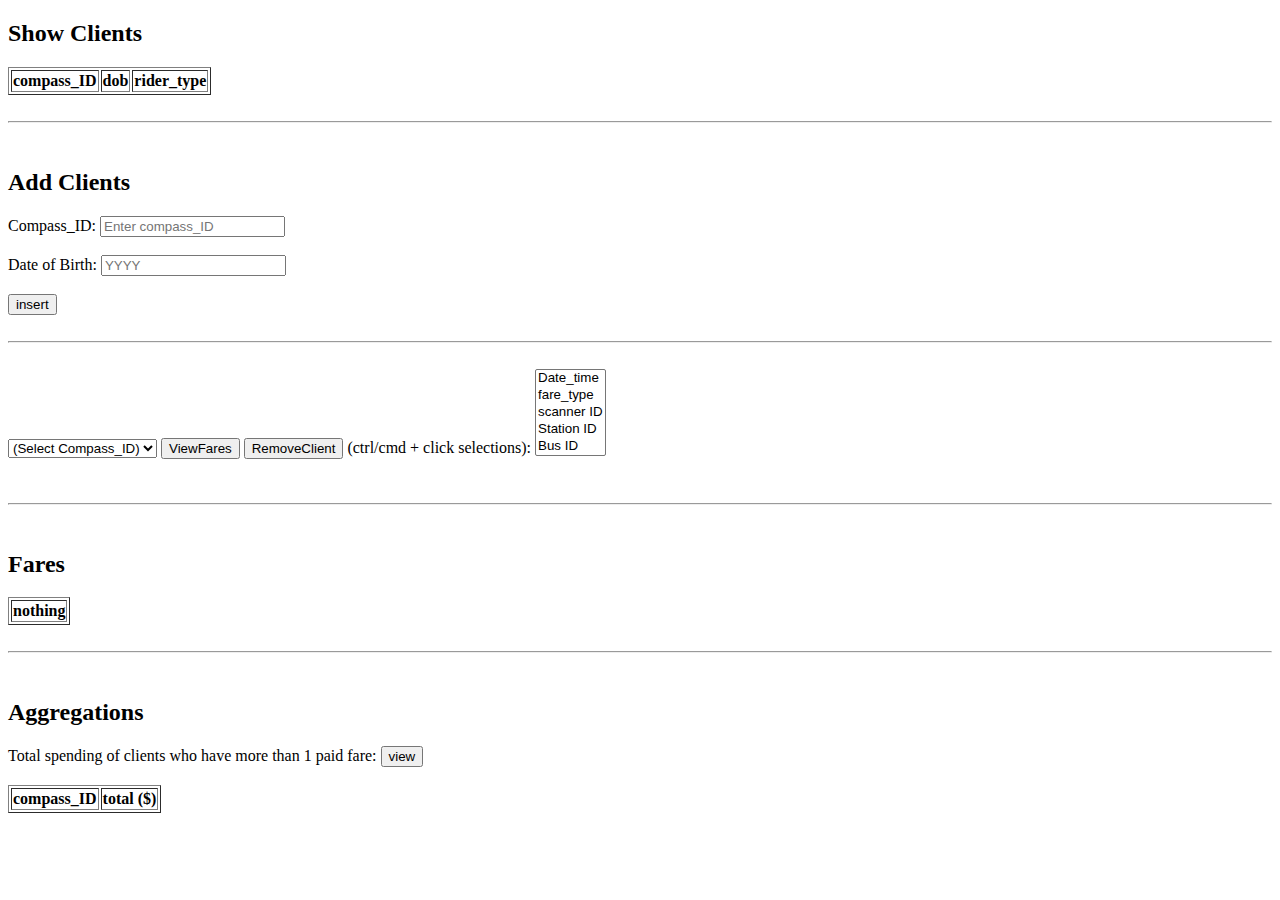
==== public/client_manager.html @ 5fc00a12 "finish all input query and one aggregation" ====
<!DOCTYPE html>
<html lang="en">
<head>
    <meta charset="UTF-8">
    <meta name="viewport" content="width=device-width, initial-scale=1.0">
    <title>Document</title>
</head>
<body>


    <h2>Show Clients</h2>
    <table id="clientTable" border="1">
        <thead>
            <tr>
                <th>compass_ID</th>
                <th>dob</th>
                <th>rider_type</th>
            </tr>
        </thead>
        <tbody>
        </tbody>
    </table>

    <br><hr><br> <!-- ========================================================================= -->

    <h2> Add Clients </h2>
    <form id="insertClientTable">
        Compass_ID: <input type="number" id="insertCompass_Id" placeholder="Enter compass_ID" required> <br><br>
        Date of Birth: <input type="number" id="insertDOB" placeholder="YYYY" required><br><br>
        <button type="submit"> insert </button> <br>
    </form>
    <div id="insertResultMsg"></div>

    <br><hr><br> <!-- ===================================================================== -->
    
    <select id="selectCompass_Id" required>
        <option value="" disabled selected>(Select Compass_ID)</option>
    </select>
    <button id="ViewFaresBtn" type="button">ViewFares</button>
        <button id="DeleteClientBtn" type="button">RemoveClient</button>
        <label for="projections">(ctrl/cmd + click selections):</label>
        <select id="projections" multiple size="5">
        <option value="date_time">Date_time</option>
        <option value="fare_type">fare_type</option>
        <option value="scan_id">scanner ID</option>
        <option value="stat_id">Station ID</option>
        <option value="bus_id">Bus ID</option>
        </select>
        <br><br>
    <br><hr><br> <!-- ===================================================================== -->

    <h2>Fares</h2>

    
    <table id="fareTable" border="1">
        <thead>
            <tr id="headerRow">
                <th>nothing</th>
            </tr>
        </thead>
        <tbody>
        </tbody>
    </table>








    <br><hr><br> <!-- ===================================================================== -->

    <h2>Aggregations</h2>

    Total spending of clients who have more than 1 paid fare: <button id="paymentTableBtn" type="button">view</button>
    <br><br>
    <table id="paymentTable" border="1">
        <thead>
            <tr>
                <th>compass_ID</th>
                <th>total ($)</th>
            </tr>
        </thead>
        <tbody>
        </tbody>
    </table>

    <script src="client_manager.js"></script>
    
</body>
</html>
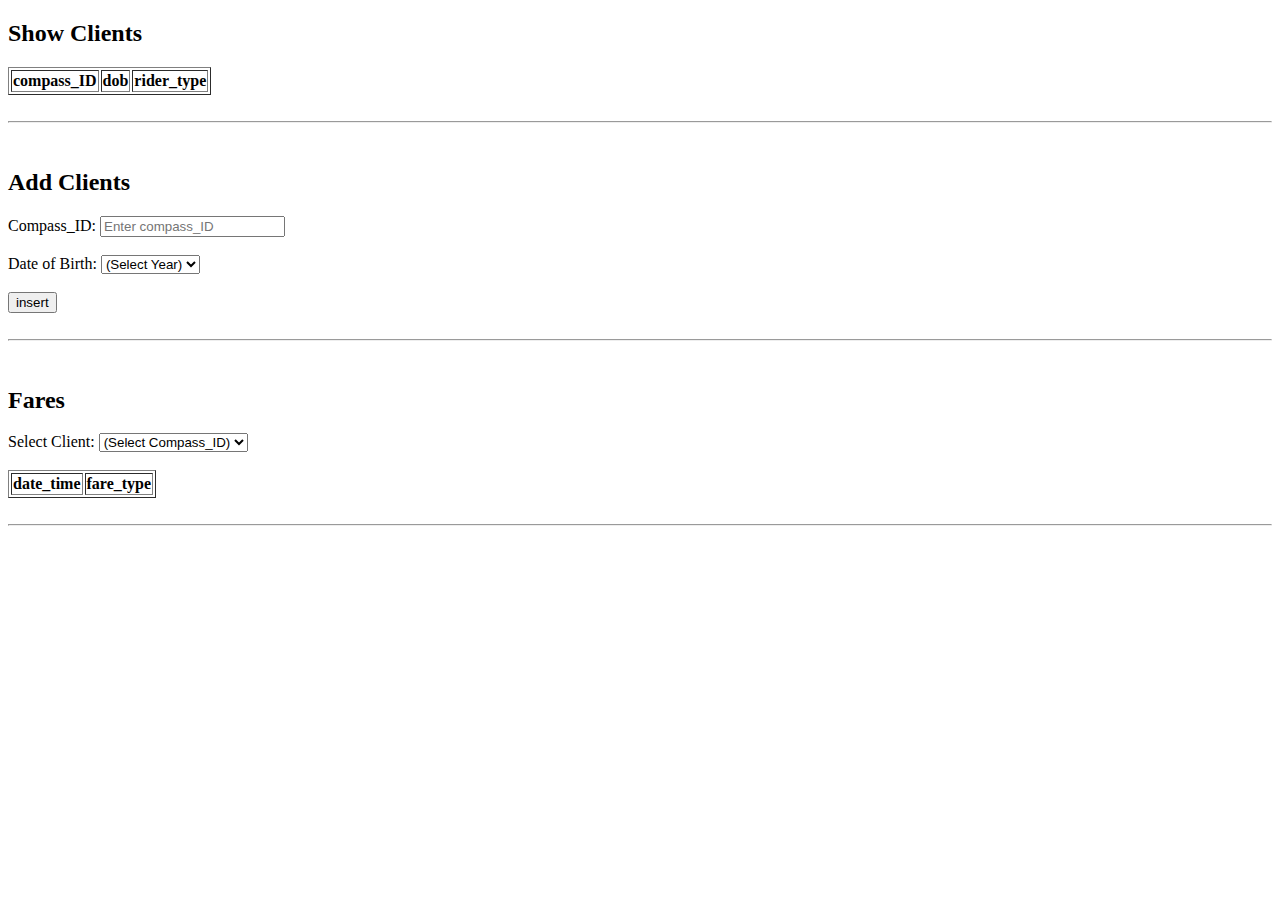
==== commit 571dc009: "routes manager page implementation" ====
--- a/public/client_manager.html
+++ b/public/client_manager.html
@@ -26,36 +26,26 @@
     <h2> Add Clients </h2>
     <form id="insertClientTable">
         Compass_ID: <input type="number" id="insertCompass_Id" placeholder="Enter compass_ID" required> <br><br>
-        Date of Birth: <input type="number" id="insertDOB" placeholder="YYYY" required><br><br>
+        Date of Birth: <select id="insertDOB" required>
+            <option value="" disabled selected>(Select Year)</option>
+        </select> <br><br>
+
         <button type="submit"> insert </button> <br>
     </form>
     <div id="insertResultMsg"></div>
 
     <br><hr><br> <!-- ===================================================================== -->
-    
-    <select id="selectCompass_Id" required>
-        <option value="" disabled selected>(Select Compass_ID)</option>
-    </select>
-    <button id="ViewFaresBtn" type="button">ViewFares</button>
-        <button id="DeleteClientBtn" type="button">RemoveClient</button>
-        <label for="projections">(ctrl/cmd + click selections):</label>
-        <select id="projections" multiple size="5">
-        <option value="date_time">Date_time</option>
-        <option value="fare_type">fare_type</option>
-        <option value="scan_id">scanner ID</option>
-        <option value="stat_id">Station ID</option>
-        <option value="bus_id">Bus ID</option>
-        </select>
-        <br><br>
-    <br><hr><br> <!-- ===================================================================== -->
 
     <h2>Fares</h2>
+    Select Client: <select id="selectCompass_Id" required>
+        <option value="" disabled selected>(Select Compass_ID)</option>
+    </select> <br><br>
 
-    
     <table id="fareTable" border="1">
         <thead>
-            <tr id="headerRow">
-                <th>nothing</th>
+            <tr>
+                <th>date_time</th>
+                <th>fare_type</th>
             </tr>
         </thead>
         <tbody>
@@ -66,27 +56,10 @@
 
 
 
-
-
-
     <br><hr><br> <!-- ===================================================================== -->
 
-    <h2>Aggregations</h2>
-
-    Total spending of clients who have more than 1 paid fare: <button id="paymentTableBtn" type="button">view</button>
-    <br><br>
-    <table id="paymentTable" border="1">
-        <thead>
-            <tr>
-                <th>compass_ID</th>
-                <th>total ($)</th>
-            </tr>
-        </thead>
-        <tbody>
-        </tbody>
-    </table>
 
     <script src="client_manager.js"></script>
     
 </body>
-</html>
+</html>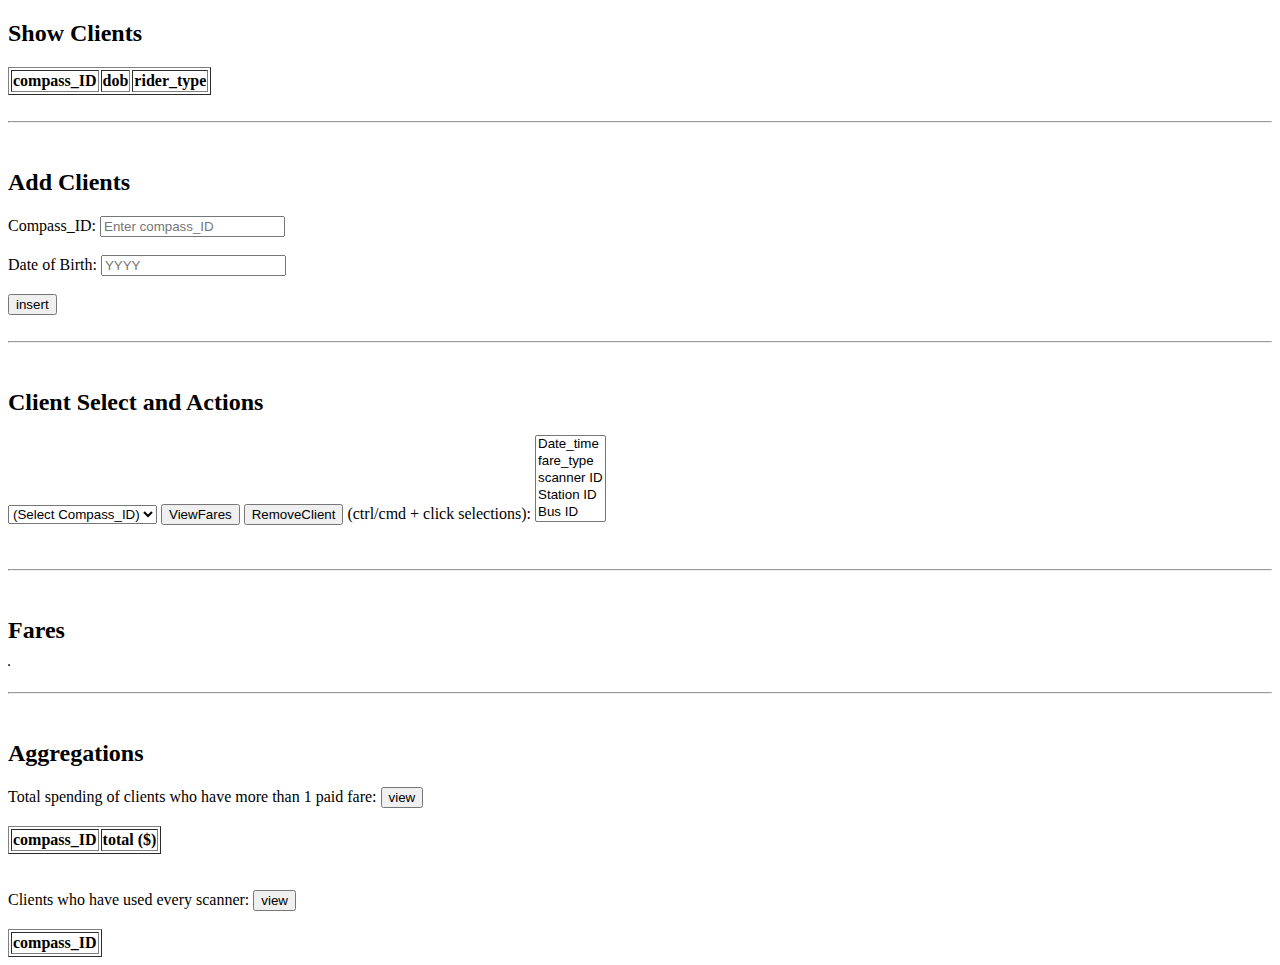
==== commit 6fbe3f41: "finish Rohan client page stuff" ====
--- a/public/client_manager.html
+++ b/public/client_manager.html
@@ -26,26 +26,36 @@
     <h2> Add Clients </h2>
     <form id="insertClientTable">
         Compass_ID: <input type="number" id="insertCompass_Id" placeholder="Enter compass_ID" required> <br><br>
-        Date of Birth: <select id="insertDOB" required>
-            <option value="" disabled selected>(Select Year)</option>
-        </select> <br><br>
-
+        Date of Birth: <input type="number" id="insertDOB" placeholder="YYYY" required><br><br>
         <button type="submit"> insert </button> <br>
     </form>
     <div id="insertResultMsg"></div>
 
     <br><hr><br> <!-- ===================================================================== -->
+    
+    <h2> Client Select and Actions </h2>
+    <select id="selectCompass_Id" required>
+        <option value="" disabled selected>(Select Compass_ID)</option>
+    </select>
+    <button id="ViewFaresBtn" type="button">ViewFares</button>
+        <button id="DeleteClientBtn" type="button">RemoveClient</button>
+        <label for="projections">(ctrl/cmd + click selections):</label>
+        <select id="projections" multiple size="5">
+        <option value="p1.date_time">Date_time</option>
+        <option value="fare_type">fare_type</option>
+        <option value="s.scan_id">scanner ID</option>
+        <option value="stat_id">Station ID</option>
+        <option value="bus_id">Bus ID</option>
+        </select>
+        <br><br>
+    <br><hr><br> <!-- ===================================================================== -->
 
     <h2>Fares</h2>
-    Select Client: <select id="selectCompass_Id" required>
-        <option value="" disabled selected>(Select Compass_ID)</option>
-    </select> <br><br>
 
+    
     <table id="fareTable" border="1">
         <thead>
-            <tr>
-                <th>date_time</th>
-                <th>fare_type</th>
+            <tr id="headerRow">
             </tr>
         </thead>
         <tbody>
@@ -56,10 +66,43 @@
 
 
 
+
+
+
     <br><hr><br> <!-- ===================================================================== -->
+
+    <h2>Aggregations</h2>
+
+    Total spending of clients who have more than 1 paid fare: <button id="paymentTableBtn" type="button">view</button>
+    <br><br>
+    <table id="paymentTable" border="1">
+        <thead>
+            <tr>
+                <th>compass_ID</th>
+                <th>total ($)</th>
+            </tr>
+        </thead>
+        <tbody>
+        </tbody>
+    </table>
+
+    <br><br>
+
+
+    Clients who have used every scanner: <button id="everyScannerTableBtn" type="button">view</button>
+    <br><br>
+    <table id="everyScannerTable" border="1">
+        <thead>
+            <tr>
+                <th>compass_ID</th>
+            </tr>
+        </thead>
+        <tbody>
+        </tbody>
+    </table>
 
 
     <script src="client_manager.js"></script>
     
 </body>
-</html>+</html>
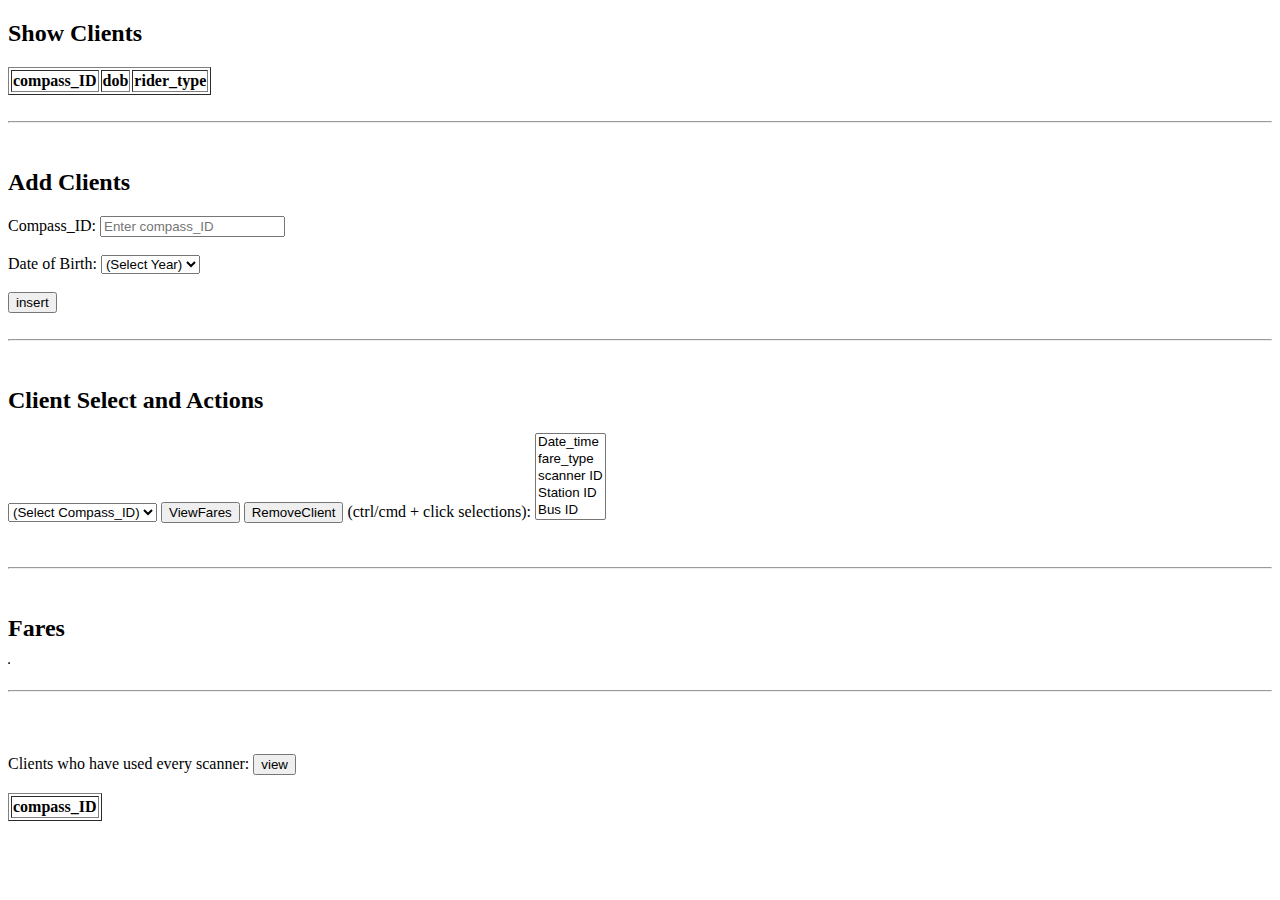
==== commit 6f57408f: "Merge branch 'main' into rohan" ====
--- a/public/client_manager.html
+++ b/public/client_manager.html
@@ -26,7 +26,10 @@
     <h2> Add Clients </h2>
     <form id="insertClientTable">
         Compass_ID: <input type="number" id="insertCompass_Id" placeholder="Enter compass_ID" required> <br><br>
-        Date of Birth: <input type="number" id="insertDOB" placeholder="YYYY" required><br><br>
+        Date of Birth: <select id="insertDOB" required>
+            <option value="" disabled selected>(Select Year)</option>
+        </select> <br><br>
+
         <button type="submit"> insert </button> <br>
     </form>
     <div id="insertResultMsg"></div>
@@ -52,7 +55,6 @@
 
     <h2>Fares</h2>
 
-    
     <table id="fareTable" border="1">
         <thead>
             <tr id="headerRow">
@@ -63,28 +65,8 @@
     </table>
 
 
-
-
-
-
-
-
     <br><hr><br> <!-- ===================================================================== -->
 
-    <h2>Aggregations</h2>
-
-    Total spending of clients who have more than 1 paid fare: <button id="paymentTableBtn" type="button">view</button>
-    <br><br>
-    <table id="paymentTable" border="1">
-        <thead>
-            <tr>
-                <th>compass_ID</th>
-                <th>total ($)</th>
-            </tr>
-        </thead>
-        <tbody>
-        </tbody>
-    </table>
 
     <br><br>
 
@@ -105,4 +87,4 @@
     <script src="client_manager.js"></script>
     
 </body>
-</html>
+</html>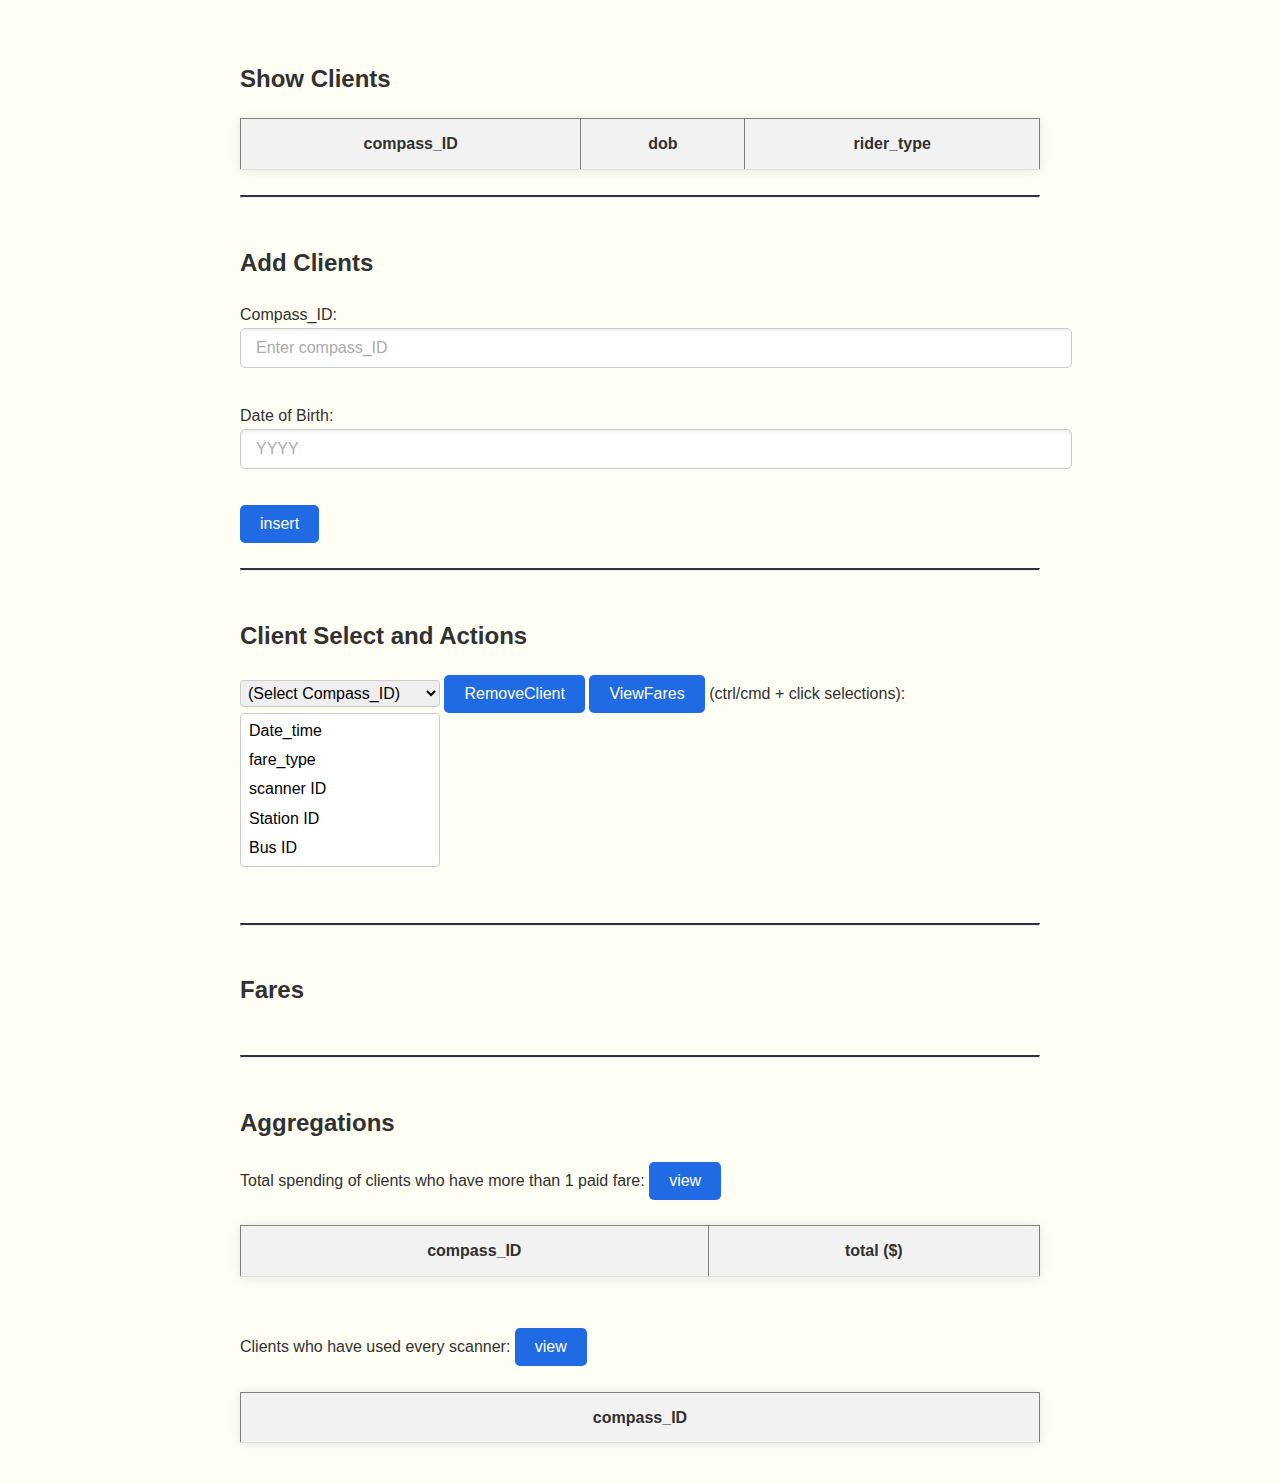
==== commit 06f4cf45: "added more to sql files" ====
--- a/public/client_manager.html
+++ b/public/client_manager.html
@@ -26,10 +26,7 @@
     <h2> Add Clients </h2>
     <form id="insertClientTable">
         Compass_ID: <input type="number" id="insertCompass_Id" placeholder="Enter compass_ID" required> <br><br>
-        Date of Birth: <select id="insertDOB" required>
-            <option value="" disabled selected>(Select Year)</option>
-        </select> <br><br>
-
+        Date of Birth: <input type="number" id="insertDOB" placeholder="YYYY" required><br><br>
         <button type="submit"> insert </button> <br>
     </form>
     <div id="insertResultMsg"></div>
@@ -40,8 +37,9 @@
     <select id="selectCompass_Id" required>
         <option value="" disabled selected>(Select Compass_ID)</option>
     </select>
+    <button id="DeleteClientBtn" type="button">RemoveClient</button>
     <button id="ViewFaresBtn" type="button">ViewFares</button>
-        <button id="DeleteClientBtn" type="button">RemoveClient</button>
+        
         <label for="projections">(ctrl/cmd + click selections):</label>
         <select id="projections" multiple size="5">
         <option value="p1.date_time">Date_time</option>
@@ -55,6 +53,7 @@
 
     <h2>Fares</h2>
 
+    
     <table id="fareTable" border="1">
         <thead>
             <tr id="headerRow">
@@ -65,8 +64,28 @@
     </table>
 
 
+
+
+
+
+
+
     <br><hr><br> <!-- ===================================================================== -->
 
+    <h2>Aggregations</h2>
+
+    Total spending of clients who have more than 1 paid fare: <button id="paymentTableBtn" type="button">view</button>
+    <br><br>
+    <table id="paymentTable" border="1">
+        <thead>
+            <tr>
+                <th>compass_ID</th>
+                <th>total ($)</th>
+            </tr>
+        </thead>
+        <tbody>
+        </tbody>
+    </table>
 
     <br><br>
 
@@ -85,6 +104,7 @@
 
 
     <script src="client_manager.js"></script>
+    <link rel="stylesheet" href="styles.css">  
     
 </body>
-</html>+</html>
--- a/public/styles.css
+++ b/public/styles.css
@@ -0,0 +1,100 @@
+/* GLOBAL STYLES */
+body {
+    font-family: -apple-system, BlinkMacSystemFont, "Segoe UI", Roboto, "Helvetica Neue", Arial, sans-serif;
+    padding: 40px;
+    max-width: 800px;
+    margin: auto;
+    line-height: 1.6;
+    background-color: #fffef5f9;
+    color: #313131;
+}
+
+hr {
+    border-top: 2px solid rgb(44, 51, 62);
+    margin: auto;
+}
+
+/* TABLE STYLES */
+table {
+    width: 100%;
+    border-collapse: collapse;
+    background-color: #fff;
+    box-shadow: 0 1px 12px rgba(0, 0, 0, 0.1);
+    border-radius: 5px;
+}
+
+th, td {
+    padding: 12px 15px;
+    border-bottom: 1px solid #ddd;
+}
+
+th {
+    background-color: #f2f2f2;
+    font-weight: bold;
+}
+
+tr:last-child td {
+    border-bottom: none;
+}
+
+tr:hover {
+    background-color: #f5f5f5;
+    cursor: pointer;
+}
+
+button {
+    background-color: rgb(32, 107, 227);
+    color: #fff;
+    padding: 10px 20px;
+    font-size: 16px;
+    border: none;
+    border-radius: 5px;
+    cursor: pointer;
+    transition: background-color 0.3s;
+    outline: none;
+}
+
+button:hover {
+    background-color: rgb(22, 87, 207);
+}
+
+button:active {
+    background-color: rgb(12, 67, 187);
+}
+
+/* INPUT STYLES */
+input, textarea {
+    width: 100%;
+    padding: 10px 15px;
+    font-size: 16px;
+    border: 1px solid #ccc;
+    border-radius: 5px;
+    background-color: #fff;
+    color: #333;
+    box-shadow: inset 0 1px 3px rgba(0, 0, 0, 0.1);
+    margin-bottom: 10px;
+}
+
+input::placeholder, textarea::placeholder {
+    color: #aaa;
+}
+
+/* OTHER STYLES */
+.loading-gif {
+    height: 1em;
+    vertical-align: middle;
+}
+
+    select {
+        width: 200px; /* Adjust width */
+        height: auto; /* Let the height be defined by size attribute */
+        font-size: 16px; /* Larger text for readability */
+        padding: 3px; /* Add padding for better usability */
+        border: 1px solid #ccc; /* Add border for clarity */
+        border-radius: 4px; /* Optional: rounded corners */
+    }
+
+    select option {
+        padding: 5px; /* Add padding to each option */
+    }
+
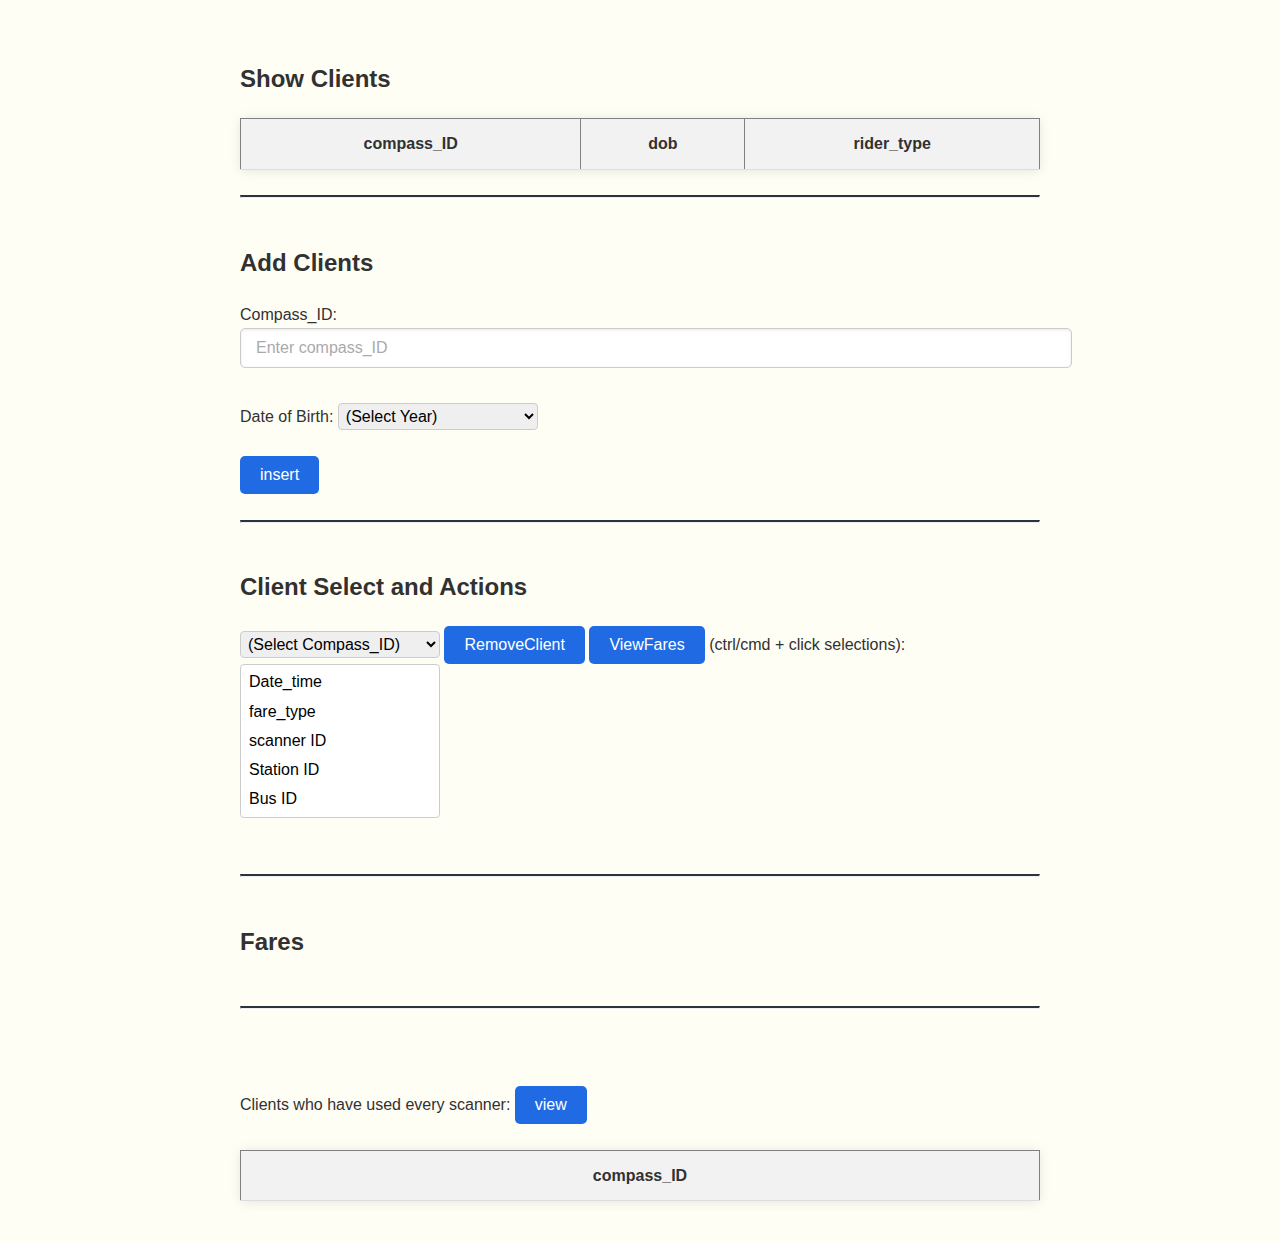
==== commit dd9838f1: "fixed merge conflicts" ====
--- a/public/client_manager.html
+++ b/public/client_manager.html
@@ -26,7 +26,10 @@
     <h2> Add Clients </h2>
     <form id="insertClientTable">
         Compass_ID: <input type="number" id="insertCompass_Id" placeholder="Enter compass_ID" required> <br><br>
-        Date of Birth: <input type="number" id="insertDOB" placeholder="YYYY" required><br><br>
+        Date of Birth: <select id="insertDOB" required>
+            <option value="" disabled selected>(Select Year)</option>
+        </select> <br><br>
+
         <button type="submit"> insert </button> <br>
     </form>
     <div id="insertResultMsg"></div>
@@ -53,7 +56,6 @@
 
     <h2>Fares</h2>
 
-    
     <table id="fareTable" border="1">
         <thead>
             <tr id="headerRow">
@@ -64,28 +66,8 @@
     </table>
 
 
-
-
-
-
-
-
     <br><hr><br> <!-- ===================================================================== -->
 
-    <h2>Aggregations</h2>
-
-    Total spending of clients who have more than 1 paid fare: <button id="paymentTableBtn" type="button">view</button>
-    <br><br>
-    <table id="paymentTable" border="1">
-        <thead>
-            <tr>
-                <th>compass_ID</th>
-                <th>total ($)</th>
-            </tr>
-        </thead>
-        <tbody>
-        </tbody>
-    </table>
 
     <br><br>
 
@@ -107,4 +89,4 @@
     <link rel="stylesheet" href="styles.css">  
     
 </body>
-</html>
+</html>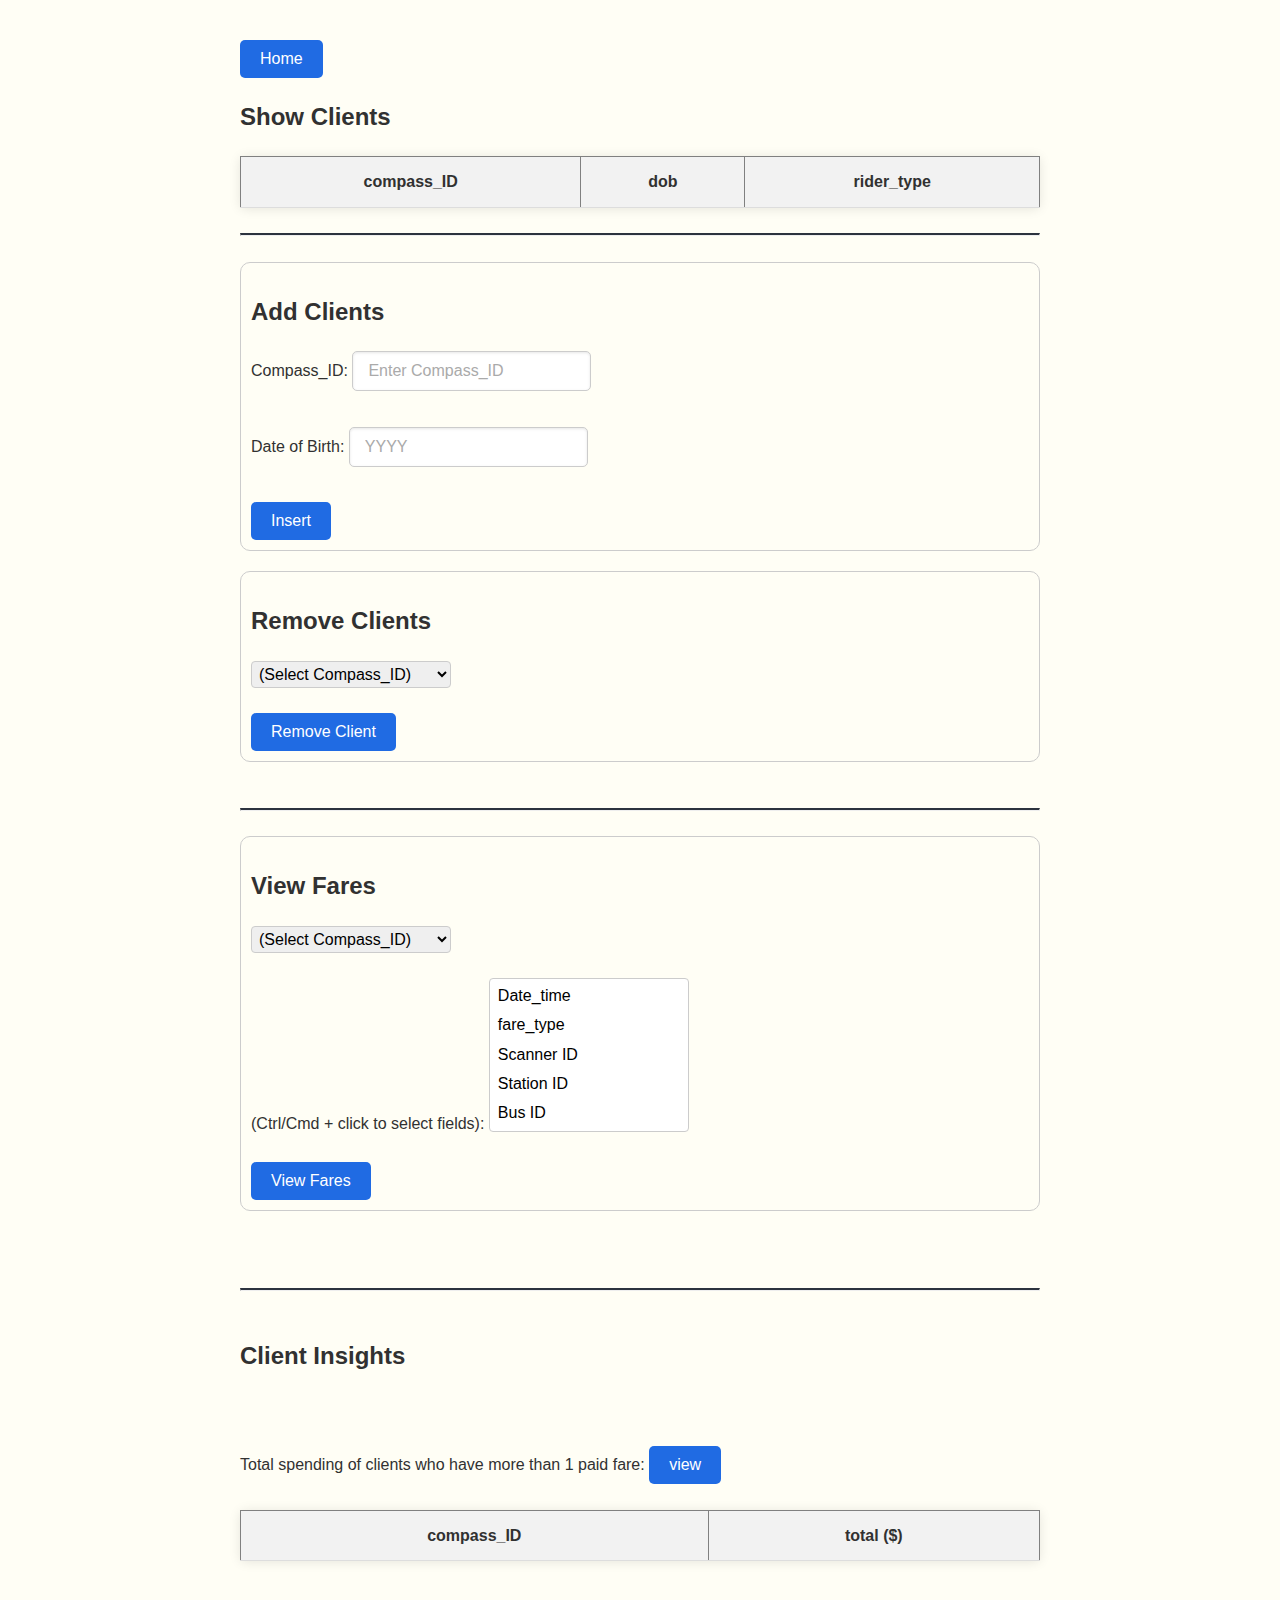
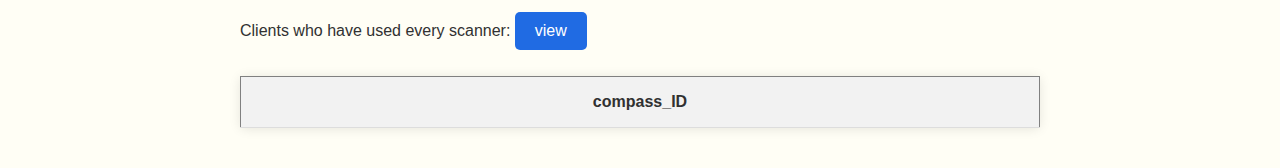
==== commit e2683401: "finish styling for client_manager, added home buttons on each page" ====
--- a/public/client_manager.html
+++ b/public/client_manager.html
@@ -6,6 +6,7 @@
     <title>Document</title>
 </head>
 <body>
+    <button id = "home button" onclick= redirectHome()>Home</button>
 
 
     <h2>Show Clients</h2>
@@ -22,39 +23,53 @@
     </table>
 
     <br><hr><br> <!-- ========================================================================= -->
-
-    <h2> Add Clients </h2>
-    <form id="insertClientTable">
-        Compass_ID: <input type="number" id="insertCompass_Id" placeholder="Enter compass_ID" required> <br><br>
-        Date of Birth: <select id="insertDOB" required>
-            <option value="" disabled selected>(Select Year)</option>
-        </select> <br><br>
-
-        <button type="submit"> insert </button> <br>
-    </form>
-    <div id="insertResultMsg"></div>
-
-    <br><hr><br> <!-- ===================================================================== -->
+    <div id="addClients" style="border: 1px solid #ccc; padding: 10px; margin-bottom: 20px;border-radius: 10px;">
+        <h2>Add Clients</h2>
+        <form id="insertClientTable">
+            <label for="insertCompass_Id">Compass_ID:</label>
+            <input type="number" id="insertCompass_Id" placeholder="Enter Compass_ID" required style = "width: fit-content;">
+            <br><br>
+            <label for="insertDOB">Date of Birth:</label>
+            <input type="number" id="insertDOB" placeholder="YYYY" required style = "width: fit-content;">
+            <br><br>
+            <button type="submit">Insert</button>
+        </form>
+        <div id="insertResultMsg"></div>
+    </div>
     
-    <h2> Client Select and Actions </h2>
-    <select id="selectCompass_Id" required>
-        <option value="" disabled selected>(Select Compass_ID)</option>
-    </select>
-    <button id="DeleteClientBtn" type="button">RemoveClient</button>
-    <button id="ViewFaresBtn" type="button">ViewFares</button>
-        
-        <label for="projections">(ctrl/cmd + click selections):</label>
-        <select id="projections" multiple size="5">
-        <option value="p1.date_time">Date_time</option>
-        <option value="fare_type">fare_type</option>
-        <option value="s.scan_id">scanner ID</option>
-        <option value="stat_id">Station ID</option>
-        <option value="bus_id">Bus ID</option>
+    <!-- Delete Clients Section -->
+    <div id="deleteClients" style="border: 1px solid #ccc; padding: 10px; margin-bottom: 20px;border-radius: 10px;">
+        <h2>Remove Clients</h2>
+        <select id="selectCompass_Id_rem" required>
+            <option value="" disabled selected>(Select Compass_ID)</option>
         </select>
         <br><br>
-    <br><hr><br> <!-- ===================================================================== -->
+        <button id="DeleteClientBtn" type="button">Remove Client</button>
+        <div id="removeResultMsg"></div>
 
-    <h2>Fares</h2>
+    </div>
+    
+    <br><hr><br>
+    
+    <!-- Projections Section -->
+    <div id="projectionsSection" style="border: 1px solid #ccc; padding: 10px;border-radius: 10px;">
+        <h2>View Fares</h2>
+        <select id="selectCompass_Id_view" required>
+            <option value="" disabled selected>(Select Compass_ID)</option>
+        </select>
+        <br><br>
+        <label for="projections">(Ctrl/Cmd + click to select fields):</label>
+        <select id="projections" multiple size="5" style="width: 200px;">
+            <option value="p1.date_time">Date_time</option>
+            <option value="fare_type">fare_type</option>
+            <option value="s.scan_id">Scanner ID</option>
+            <option value="stat_id">Station ID</option>
+            <option value="bus_id">Bus ID</option>
+        </select>
+        <br><br>
+        <button id="ViewFaresBtn" type="button">View Fares</button>
+    </div>
+    <br><br>
 
     <table id="fareTable" border="1">
         <thead>
@@ -68,9 +83,24 @@
 
     <br><hr><br> <!-- ===================================================================== -->
 
+    <h2>Client Insights</h2>
 
     <br><br>
 
+    Total spending of clients who have more than 1 paid fare: <button id="paymentTableBtn" type="button">view</button>
+    <br><br>
+    <table id="paymentTable" border="1">
+        <thead>
+            <tr>
+                <th>compass_ID</th>
+                <th>total ($)</th>
+            </tr>
+        </thead>
+        <tbody>
+        </tbody>
+    </table>
+
+    <br><br>
 
     Clients who have used every scanner: <button id="everyScannerTableBtn" type="button">view</button>
     <br><br>
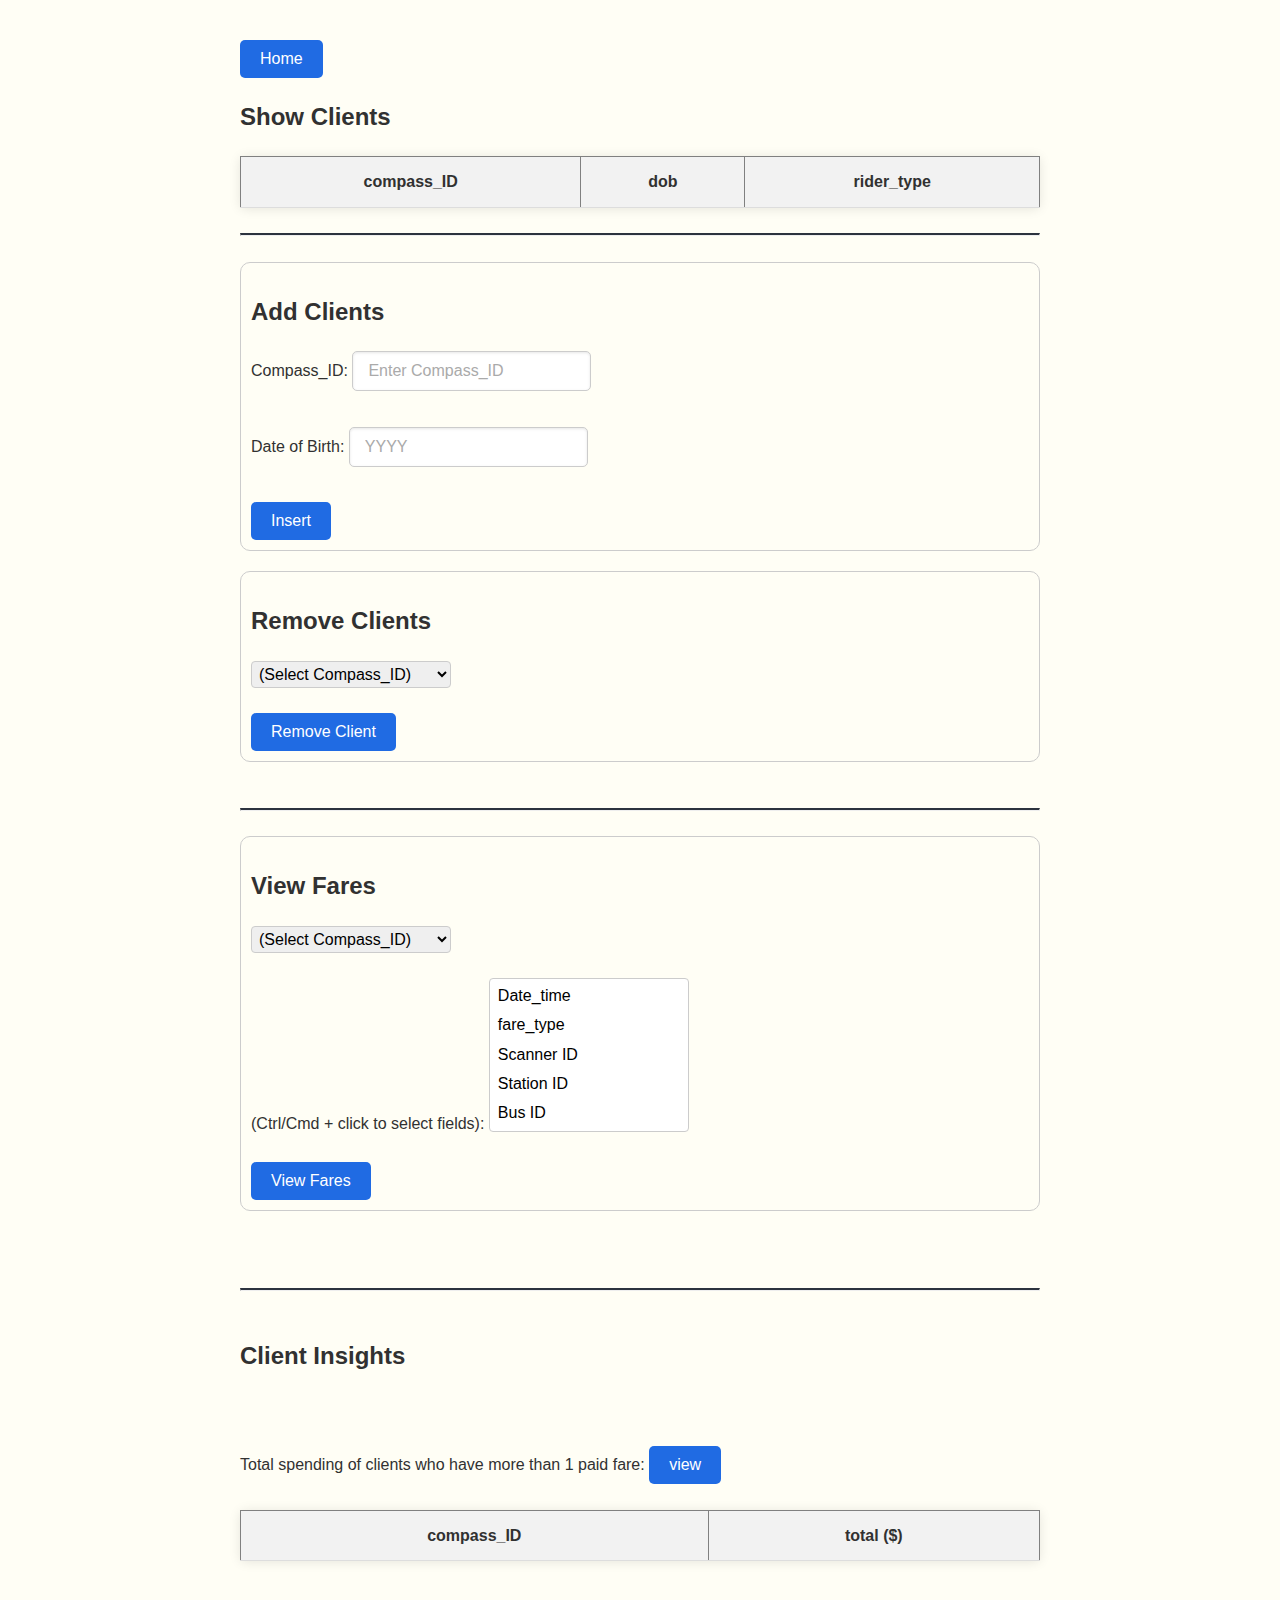
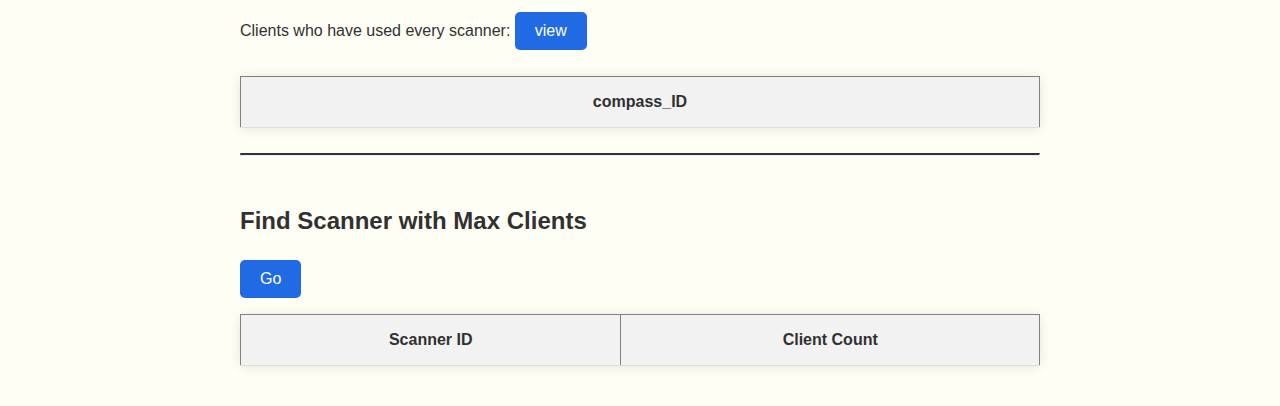
==== commit d8353ea8: "moved max scanner table/query" ====
--- a/public/client_manager.html
+++ b/public/client_manager.html
@@ -114,6 +114,25 @@
         </tbody>
     </table>
 
+    <br><hr><br> <!-- ===================================================================== -->
+    
+    <h2>Find Scanner with Max Clients</h2>
+    <div>
+        <button id="fetchMaxClientsButton">Go</button>
+        <p id="maxClientScanner"></p>
+    </div>
+
+    <table id="maxClientsTable" border="1">
+        <thead>
+            <tr>
+                <th>Scanner ID</th>
+                <th>Client Count</th>
+            </tr>
+        </thead>
+        <tbody>
+        </tbody>
+    </table>
+
 
     <script src="client_manager.js"></script>
     <link rel="stylesheet" href="styles.css">  
